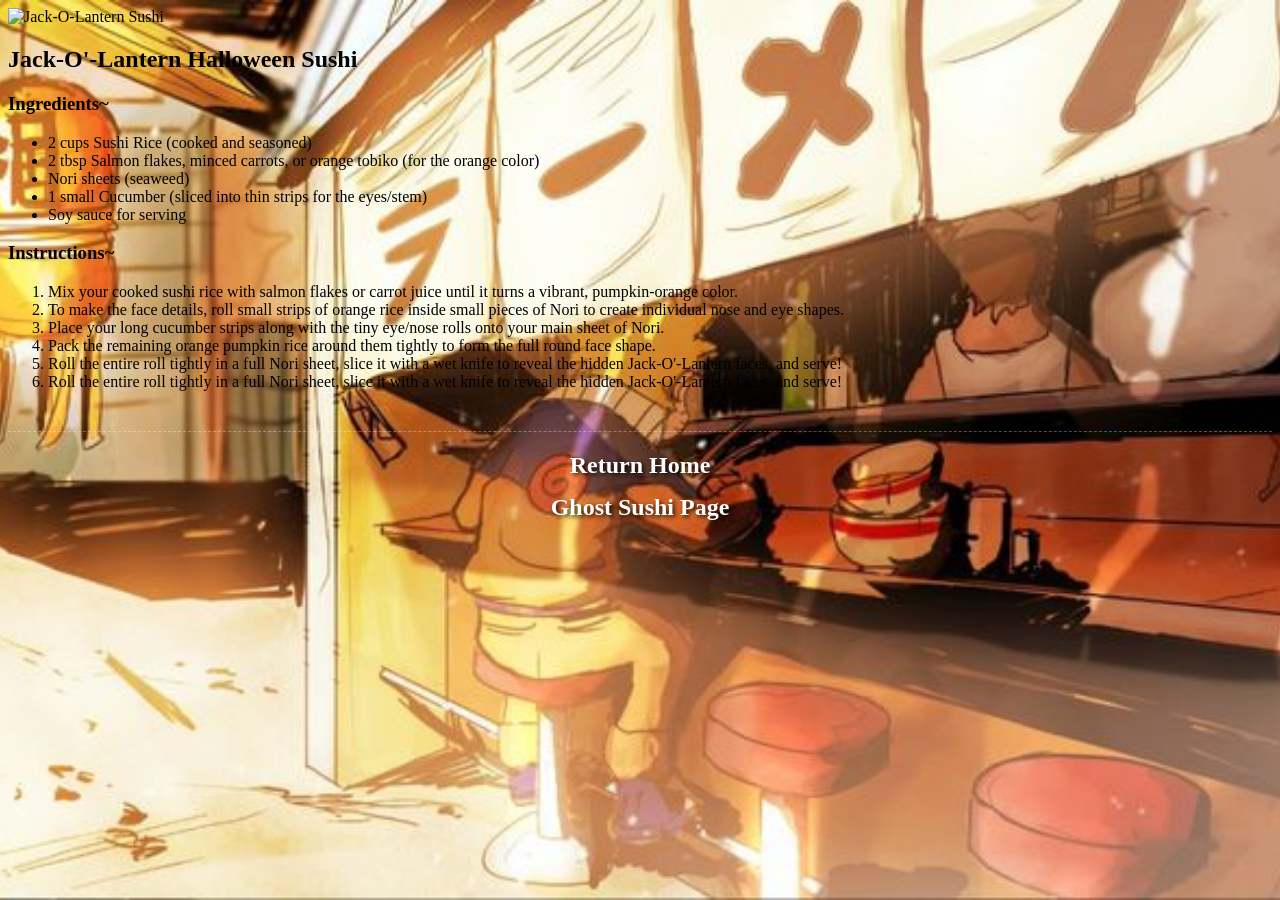
==== Jack-O-Lantern-Pumpkin-Sushi.html @ 46c28f6b "Add files via upload" ====
<!DOCTYPE html>
<html lang="en">
    <head>
        <meta charset="UTF-8">
        <title> My blog<title></title>
        <link rel="stylesheet" href="style.css">

    <style>
    /* Forces the footer navigation area to stack vertically and center */
    .recipe-footer-nav {
        display: flex !important;
        flex-direction: column !important; /* Stacks links vertically */
        justify-content: center !important;
        align-items: center !important;
        gap: 15px !important;              /* Spacing between the links */
        width: 100% !important;
        margin-top: 40px !important;
        padding-top: 20px !important;
        border-top: 1px dashed rgba(255, 255, 255, 0.3) !important;
    }

    /* Makes the stacked navigation links large, bold, and readable white */
    .recipe-footer-nav .nav-link {
        color: #ffffff !important;         /* Pure white text */
        text-decoration: none !important;  /* Removes the ugly underline */
        font-size: 1.5rem !important;      /* Makes them much larger */
        font-weight: bold !important;
        text-shadow: 2px 2px 4px rgba(0, 0, 0, 0.9) !important; /* Clear outline drop shadow */
        display: block !important;
        text-align: center !important;
    }

    /* Turns the link into an orange accent on hover */
    .recipe-footer-nav .nav-link:hover {
        color: #ff9f43 !important;
        text-shadow: 1px 1px 8px rgba(255, 159, 67, 0.6) !important;
    }
</style>
</head>
</html>
<body style="background-image: url('NARUTO.jpg'); background-size: cover; background-repeat: no-repeat; background-attachment: fixed;">
        
        <img src="Jack-o-lantern.png" alt="Jack-O-Lantern Sushi" class="recipe-main-img">

                    <div class="recipe-text-content">
                <h2>Jack-O'-Lantern Halloween Sushi</h2>
                
                <div class="recipe-block">
                    <h3>Ingredients~</h3>
                    <ul>
                        <li>2 cups Sushi Rice (cooked and seasoned)</li>
                        <li>2 tbsp Salmon flakes, minced carrots, or orange tobiko (for the orange color)</li>
                        <li>Nori sheets (seaweed)</li>
                        <li>1 small Cucumber (sliced into thin strips for the eyes/stem)</li>
                        <li>Soy sauce for serving</li>
                    </ul>
                </div>

                <div class="recipe-block">
                    <h3>Instructions~</h3>
                    <ol>
                        <li>Mix your cooked sushi rice with salmon flakes or carrot juice until it turns a vibrant, pumpkin-orange color.</li>
                        <li>To make the face details, roll small strips of orange rice inside small pieces of Nori to create individual nose and eye shapes.</li>
                        <li>Place your long cucumber strips along with the tiny eye/nose rolls onto your main sheet of Nori.</li>
                        <li>Pack the remaining orange pumpkin rice around them tightly to form the full round face shape.</li>
                        <li>Roll the entire roll tightly in a full Nori sheet, slice it with a wet knife to reveal the hidden Jack-O'-Lantern faces, and serve!</li>
                                <!-- 1. Fixed: Added proper closing </li> tag -->
                    <li>Roll the entire roll tightly in a full Nori sheet, slice it with a wet knife to reveal the hidden Jack-O'-Lantern faces, and serve!</li>
                            </div>

            <nav class="recipe-footer-nav">
                <a href="index.html" class="nav-link">Return Home</a>
                <a href="Spooky-Ghost-Nigiri.html" class="nav-link">Ghost Sushi Page</a>
            </nav>

        </div>
    </main>
</body>
</html>
---- style.css ----
body {

  .bungee-spice-regular {
  font-family: "Bungee Spice", sans-serif;
  font-weight: 400;
  font-style: normal;
  color: #2b2b2b;
  margin: 0;
  padding: 40px 20px;
  }
  /* ─── NEW JAPANESE RESTAURANT BACKGROUND IMAGE ─── */
  background-image: linear-gradient(rgba(0, 0, 0, 0.4), rgba(0, 0, 0, 0.4)), url(NARUTO.jpg);
  background-size: cover;
  background-position: center;
  background-repeat: no-repeat;
  background-attachment: fixed; 

}

nav {
  display: flex;
  gap: 20px;
  justify-content: center;
  margin-bottom: 30px;
}
nav a {
  text-decoration: none;
  color: #ff5252; 
  font-weight: bold
}

/* ==========================================
   THE BENTO GRID BOX 
   ========================================== */
.bento-container {
  max-width: 900px;
  margin: 0 auto;
  display: grid;

  grid-template-columns: repeat(3, 1fr);
  grid-auto-rows: minmax(140px, auto);
  gap: 20px;
}

.bento-box {
  background: white;
  border-radius: 16px;
  padding: 24px;
  box-shadow: 0 4px 12px rgba(0, 0, 0, 0.05);
  border: 2px solid #e0dcd5;
  transition: transform 0.2s ease;
}
.bento-box:hover {
  transform: translateY(-2px);
  border-color: #ff5252;
}

/* Titles inside boxes */
.bento-box h2 {
  margin-top: 0;
  color: #ff5252;
  font-size: 1.25rem;
}

/* Custom Grid Placement Settings */
.welcome-box {
  grid-column: span 2; /* Spans across 2 columns wide */
  grid-row: span 2;    /* Spans across 2 rows high */

}

.logo-box {
  grid-column: span 1;
  
}

.chopstick-box {
  grid-column: span 1;
  background: #fdfaf2;
  position: relative;
}

.blog-box {
  grid-column: span 2;
}

.tips-box {
  grid-column: span 1;
}
/* Fix for Tips Box Grid sizing */
.tips-box {
    grid-column: span 1;
}

/* Navigation Bar Container */
.bento-nav {
    display: flex;
    gap: 20px;
    background-color: #ffffff;
    padding: 15px;
    border-radius: 12px;
    box-shadow: 0 2px 5px rgba(0,0,0,0.05);
    margin-bottom: 20px;
}

/* Individual Links */
.nav-link {
    text-decoration: none;
    color: #555;
    font-weight: bold;
}

/* Reusable Bento Box Cards */
.bento-card {
    background-color: #ffffff;
    padding: 30px;
    border-radius: 16px;
    box-shadow: 0 4px 10px rgba(0,0,0,0.05);
}
/* Creates a flex or grid block configuration with clean spacing gaps */
.bento-grid {
    display: flex;
    flex-direction: column;
    gap: 20px; /* This creates the separation gap between boxes */
    max-width: 800px; /* Restricts the box width so it looks clean and small */
    margin: 0 auto; /* Centers the narrow content area on your wide display screen */
}

/* Base Bento Card Overrides */
.bento-card {
    padding: 24px;
    border-radius: 16px;
    box-shadow: 0 4px 10px rgba(0,0,0,0.05);
    border: 1px dashed rgba(0, 0, 0, 0.1); /* Matches your dashed placeholder look */
}

/* Color Tier 1: Pastel Soft Green Box */
.card-green {
    background-color: #e2f0d9 !important; 
    color: #385723;
}

/* Color Tier 2: Pastel Soft Yellow Box */
.card-yellow {
    background-color: #fff2cc !important;
    color: coral
}
.nav-link.active {
  background-color: #2b2b2b;
  color: #ffffff !important;
  padding: 6px 12px;
  border-radius: 6px
}
.bento-image {
    width: 100%;
    height: 100%;
    object-fit: cover;      /* Crops the images cleanly without distorting or squishing them */
    border-radius: inherit;  /* Automatically inherits the 16px rounded corners you already configured */
    display: block;
}

.site-title {
  text-align: center;
  margin-top: 30px; 
  margin-bottom: 20px;
  font-size: 3rem;
  font-family: "Bungee Spice", sans-serif;
  font-weight: 400;
  font-style: normal;
}
 .site-description {
  text-align: center;
  max-width: 800px;
  margin: 40px auto 40px auto;

  font-family: "Fraunces", serif;
  font-size: 1.2rem;
  line-height: 1.7;
  color:antiquewhite;
  font-weight: 500;
  font-style: normal;

}
.bento-box {
  transition: transform 0.3s ease, box-shadow 0.3s ease;
  cursor: pointer;
}
.bento-box:hover {
  transform: scale(1.03); 
  box-shadow: 0 10px 20px rgba(255, 136, 0, 0.2);
}
.recipe-links-box {
  max-width: 750px;
  margin: 20px auto;
  padding-left: 0;
  display: flex;
  flex-direction: column;
  align-items: flex-start;
  gap: 12px;
}
.recipe-link {
  font-family: "fraunces", sherif;
  font-size: 1.2rem;
  text-decoration: none;
  font-weight: 600;

}
.link-pumpkin, .link-pumplin:visited {
  color:orangered;
}
.link-ghost, .link-ghost:visited {
  color: #39ff14;
}
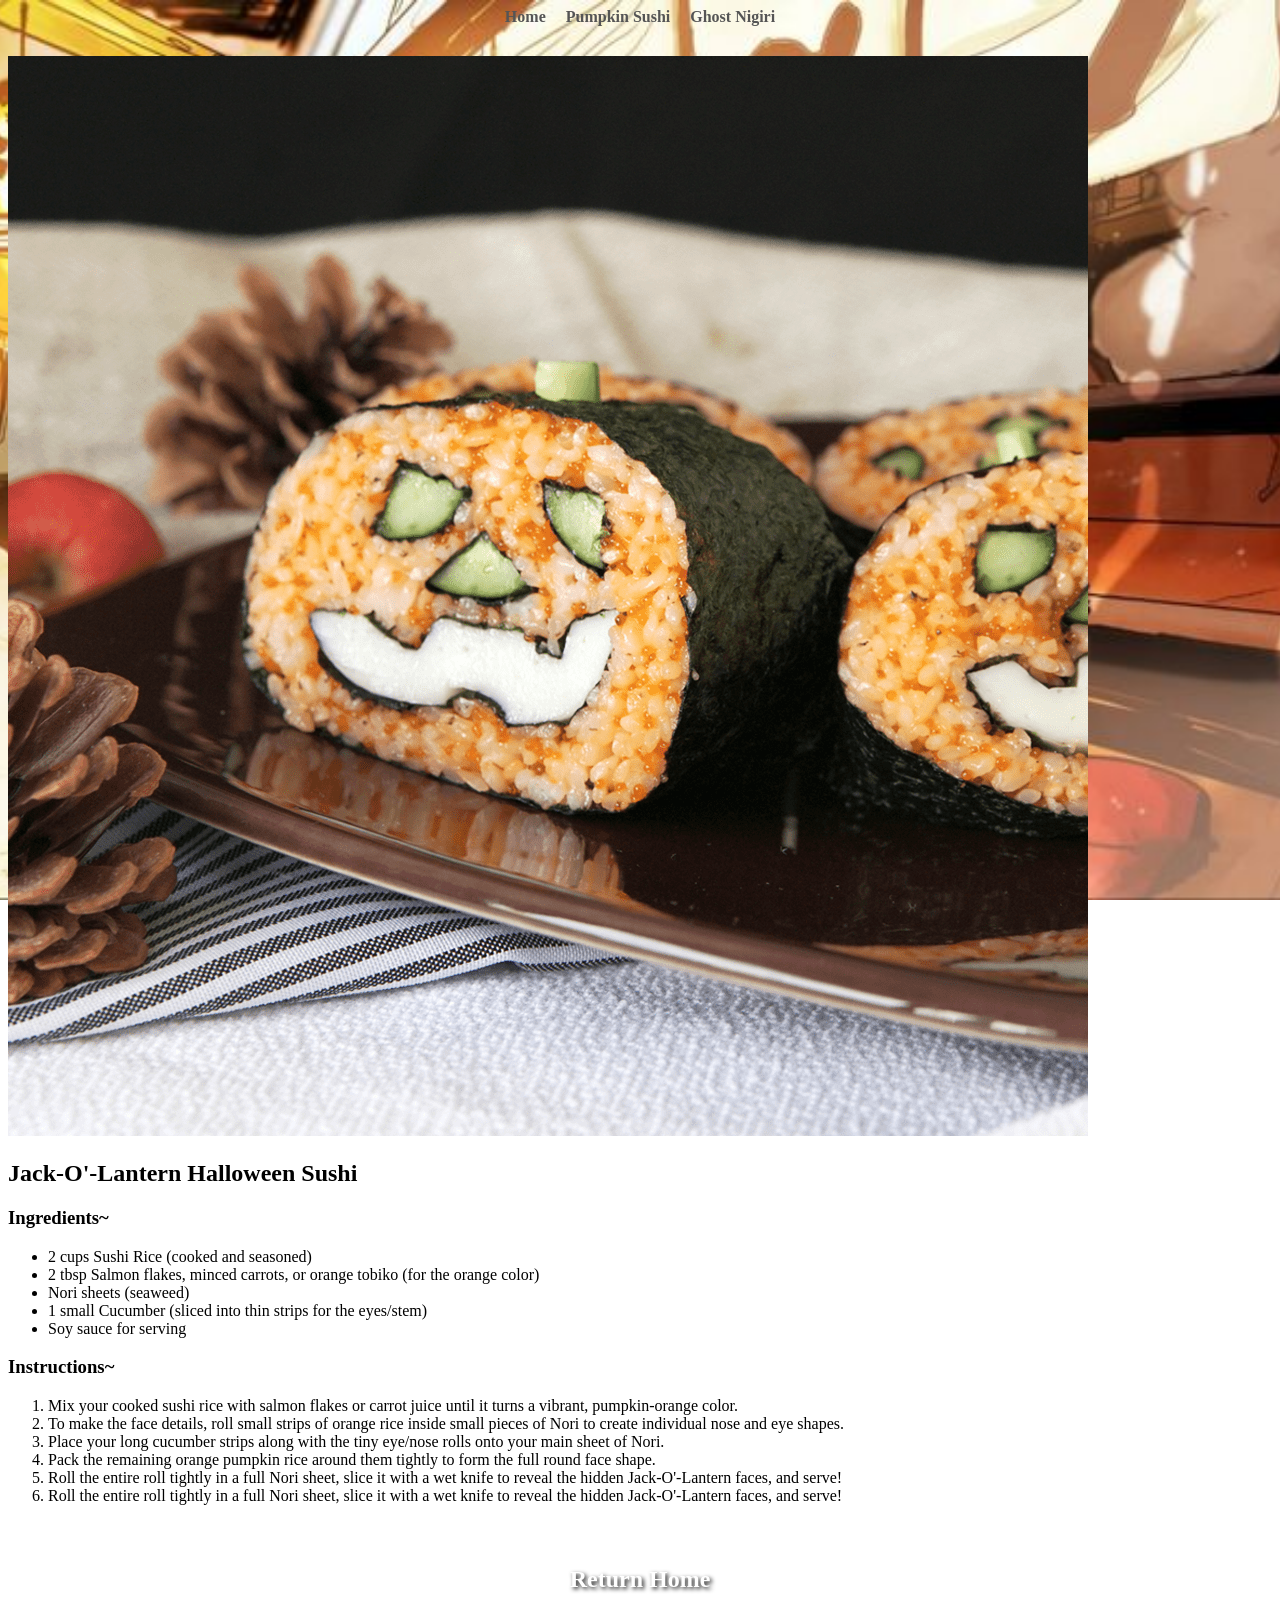
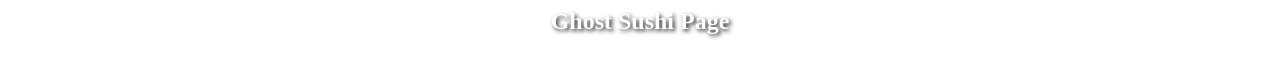
==== commit 2a745e12: "Add files via upload" ====
--- a/Jack-O-Lantern-Pumpkin-Sushi.html
+++ b/Jack-O-Lantern-Pumpkin-Sushi.html
@@ -40,6 +40,12 @@
 </html>
 <body style="background-image: url('NARUTO.jpg'); background-size: cover; background-repeat: no-repeat; background-attachment: fixed;">
         
+     <nav>
+      <a href="index.html" class="nav-link">Home</a>
+      <a href="Jack-O-Lantern-Pumpkin-Sushi.html" class="nav-link">Pumpkin Sushi</a>
+      <a href="Spooky-Ghost-Nigiri.html" class="nav-link">Ghost Nigiri</a>
+    </nav>
+    
         <img src="Jack-o-lantern.png" alt="Jack-O-Lantern Sushi" class="recipe-main-img">
 
                     <div class="recipe-text-content">
